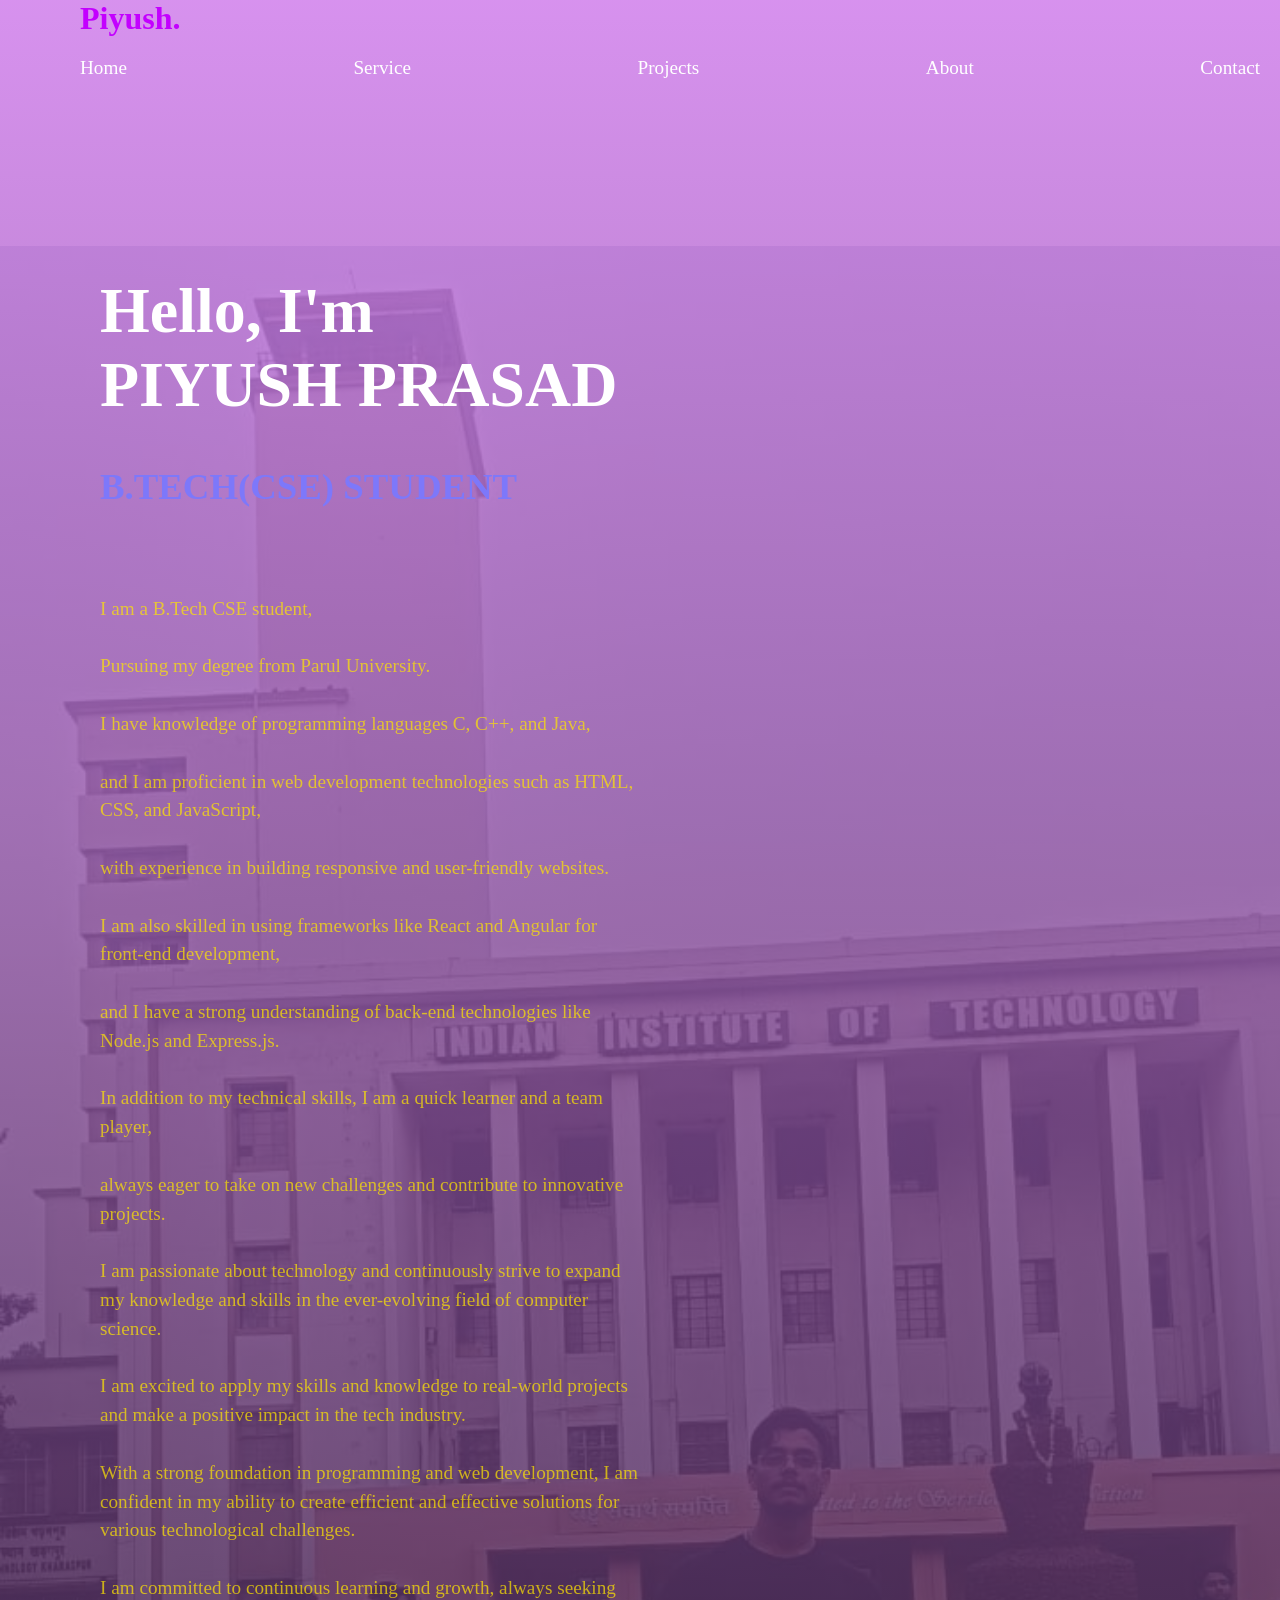
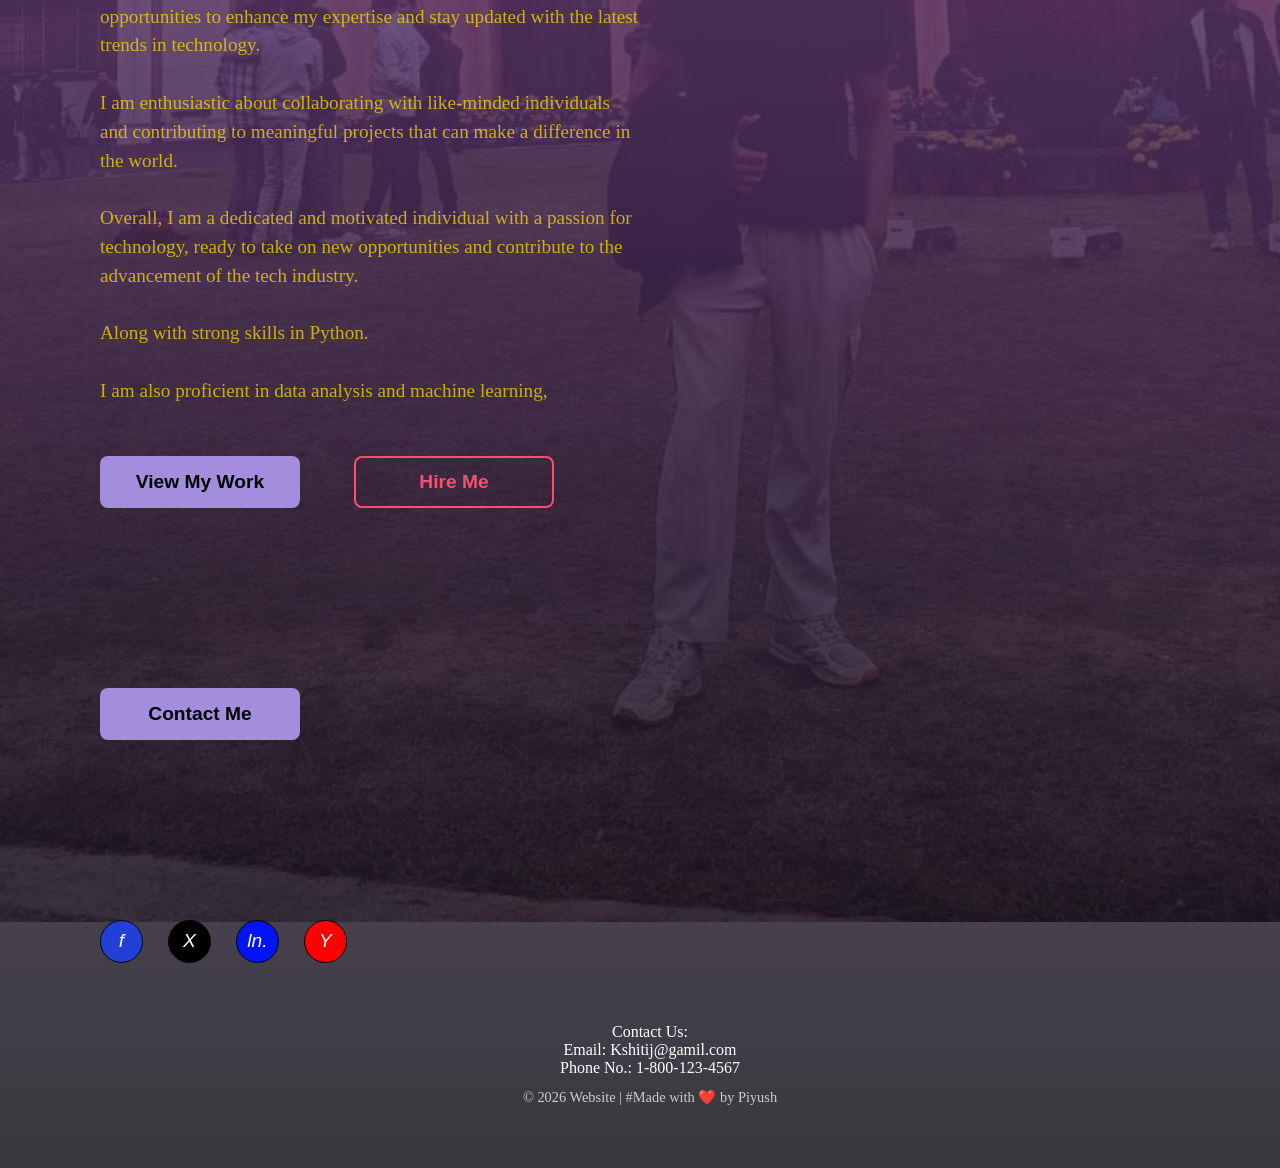
==== My Projects/About.html @ 8deb4614 "Creaate new folder" ====
<!DOCTYPE html>
<html lang="en">
<head>
    <meta charset="UTF-8">
    <meta http-equiv="X-UA-Compatible" content="IE=edge">
    <meta name="viewport" content="width=device-width, initial-scale=1.0">
    <title>My Projects</title>
    <link rel="stylesheet" href="About.css">
</head>
<body>   
    <header id="head">
        <div class="left-container">
            <a class="logo" href="main.html">Piyush.</a>
        </div>
        <nav>
            <a class="item" href="main.html">Home</a>
            <a class="item" href="Service.html">Service</a> 
            <a class="item" href="Projects.html">Projects</a>
            <a class="item" href="About.html">About</a>
            <a class="item" href="Contact.html">Contact</a>
        </nav>
    </header> 

    <section id="main">
        <div class="container">
            <div class="main-heading">
                <h1>Hello, 
                    <a></a>I'm</a>
                    <br>PIYUSH PRASAD</br></h1>
                <br>    <h3>B.TECH(CSE) STUDENT</h3></br>
            <p>
            
                <br>I am a B.Tech CSE student,</br> 
                <br>Pursuing my degree from Parul University.</br> 
                <br>I have knowledge of programming languages C, C++, and Java,</br>
                <br>and I am proficient in web development technologies such as HTML, CSS, and JavaScript,</br>
                <br>with experience in building responsive and user-friendly websites.</br>
                <br>I am also skilled in using frameworks like React and Angular for front-end development,</br>
                <br>and I have a strong understanding of back-end technologies like Node.js and Express.js.</br>
                <br>In addition to my technical skills, I am a quick learner and a team player,</br>
                <br>always eager to take on new challenges and contribute to innovative projects.</br>
                <br>I am passionate about technology and continuously strive to expand my knowledge and skills in the ever-evolving field of computer science.</br>
                <br>I am excited to apply my skills and knowledge to real-world projects and make a positive impact in the tech industry.</br>
                <br>With a strong foundation in programming and web development, I am confident in my ability to create efficient and effective solutions for various technological challenges.</br></li>
                <br>I am committed to continuous learning and growth, always seeking opportunities to enhance my expertise and stay updated with the latest trends in technology.</br>
                <br>I am enthusiastic about collaborating with like-minded individuals and contributing to meaningful projects that can make a difference in the world.</br>
                <br>Overall, I am a dedicated and motivated individual with a passion for technology, ready to take on new opportunities and contribute to the advancement of the tech industry.</br>
                <br>Along with strong skills in Python.</br>
                <br>I am also proficient in data analysis and machine learning,</br>

            </p>
            <div class="tat">
                <button class="btn-1">View My Work</button>
                <button class="btn-2">Hire Me</button>
                <button class="btn-3" href="Contact.html" target="_blank">Contact Me</button>
            </div>

            <div class="icon">
                <i class="fa">f</i>
                <i class="ti">X</i>
                <i class="li">ln.</i>
                <i class="yu">Y</i>
            </div>
            </div>
        </div>
       <!--- <div class="lll"></div> -->

   </section>
   <footer>
        <a>Contact Us:<br> Email: Kshitij@gamil.com<br> Phone No.: 1-800-123-4567</a>
        <p class="copyright">&copy; 2026 Website | #Made with ❤️ by Piyush</p>
         </footer>
    </body>
    </html>
---- My Projects/About.css ----
* {
  padding: 0;
  margin: 0;
  border: none;
  outline: 0;
  text-decoration: none;
  color: white;
}

body {
  background:linear-gradient( rgba(75, 141, 188, 0.8), rgba(240, 77, 172, 0.8));
  
  font-family: inter;
background-image: linear-gradient(
  rgba(205, 118, 234, 0.8),
  rgba(6, 7, 12, 0.8)
), url("pic.jpeg");
  background-repeat: no-repeat;
  background-position: center;
  background-size: cover;
  height: 100%;
  width: 100%;
  
}

#header, nav {
  display: flex;
  position: relative;
  align-items: center;
  justify-content: space-between;
  padding-top: 10px;
  padding-bottom: 10px;
  padding: 20px;
  z-index: 1;
}

.item {
  font-size: 1.2rem;
  font-weight: 500;
  margin-left: 60px;
  transition: color 0.12s, transform 0.12s;
}

nav .active {
  color: #e3d272;
}

.item:hover {
  color: #e3d272;
}

.item:active {
  transform: scale(1.1);
}


.logo {
  font-size: 2rem;
  font-weight: 800;
  padding: 0 80px;
  position: relative;
  color: rgb(195, 0, 255);
}


#main {
  display: grid;
  grid-template-columns: 1fr 1fr;
  padding: 0 100px;
}

.container {
  display: flex;
  align-items: center;
  padding-top: 150px;
  z-index: 1;
}

h1{
  font-size: 4rem;
  font-weight: 800;
  padding: 25px 0;
}

h3 {
  font-size: 2.3rem;
  font-weight: 800;
  color: #7d78fa;
  padding-bottom: 40px;
}

p {
  font-size: larger ;
  color: rgba(255, 230, 0, 0.707);
  line-height: 1.5;
  padding-bottom: 50px;

}


.tat button {
  color: black;
  font-size: 1.2rem;
  font-weight: 600;
  padding: 15px 0;
  width: 200px;
  border:none;
  border-radius: 8px;
  margin-right: 50px;
  background-color: #a38ede;
  margin-bottom: 180px;
  transition: background-color 0.12s, border 0.12s, color 0.21s, padding 0.12s;
}

.tat .btn-1 :hover {
  background-color: transparent;
  color: #f6506e;
  border: 2px solid #f6506e;
  padding: 13px 0;
}

.tat .btn-2:hover {
  background-color: #f6506e;
  color: #000000;
}

.tat .btn-2 {
  background-color: transparent;
  color: #f6506e;
  border: 2px solid #f6506e;
  padding: 13px 0;
}


.icon {
  display: flex;
  align-items: center;
  gap: 25px;
}

.icon{
  padding-bottom: 50px;
}

.icon i {
font-size: 1.2rem;
color: #ffffff;
border: 1px solid #030303;
border-radius: 50px;
padding: 8px;
height: 25px;
width: 25px;
display: flex;
align-items: center;
justify-content: center;
transition: transform 0.12s, box-shadow 0.12s;
cursor: pointer;

}

.icon i:hover {
  transform: scale(1.1);
  text-shadow: 0 0 10px #766b6d, 0 0 20px #766b6d, 0 0 30px #766b6d, 0 0 40px #766b6d;
}




footer {
  background-color: transparent;
  color: #fff;
  text-align: center;
  padding: 10px;
  bottom: 0;
  width: 100%;
}
a{
    color: #fff;
}
.copyright {
  margin-top: 10px;
  font-size: 0.9rem;
  color: #ccc;
}

/* Animations */
@keyframes fadeIn {
  from{
    transform: translateY(40px);
    opacity: 0;
  }
  to{
    transform: translateY(0);
    opacity: 1;
  }
}

@keyframes fadeInTop {
  from{
    transform: translateY(-100%);
    opacity: 0;
  }
  to{
    transform: translateY(0);
    opacity: 1;
  }
}

@keyframes backgroundZoom {
  from{
    background-size: 80%;
  }
  to{
    background-size: 100%;
  }
}




/* Apply Animations */
h1 {
  animation: fadeIn 1.2s ease-out forwards;
  opacity: 0;
  animation-delay: 0.2s;
}

h3 {
  animation: fadeIn 1.4s ease-out forwards;
  opacity: 0;
  animation-delay: 0.4s;
}

p {
  animation: fadeIn 1.6s ease-out forwards;
  opacity: 0;
  animation-delay: 0.6s;
}
button {
  animation: fadeIn 1.8s ease-out forwards;
  opacity: 0;
  animation-delay: 0.8s;
}
.icon {
  animation: fadeIn 2s ease-out forwards;
  opacity: 0;
  animation-delay: 1s;
}

.item,
.left-container {
  animation: fadeInTop 1s ease-in forwards;
  opacity: 0;
}

body {
  animation: backgroundZoom 3s ease-in forwards;
}
.fa{
  font-family: Arial, Helvetica, sans-serif;
  background-color: rgb(34, 64, 214);
  color: rgb(244, 244, 244);
}
.ti{
  font-family: Arial, Helvetica, sans-serif;
  background-color: rgb(0, 0, 0);
  color: rgb(244, 244, 244);
}
.li{
  font-family: Arial, Helvetica, sans-serif;
  background-color: rgb(0, 20, 245);
  color: rgb(255, 255, 255);
}
.yu{
  font-family: Arial, Helvetica, sans-serif;
  background-color: rgb(255, 0, 0);
  color: rgb(244, 244, 244);
}
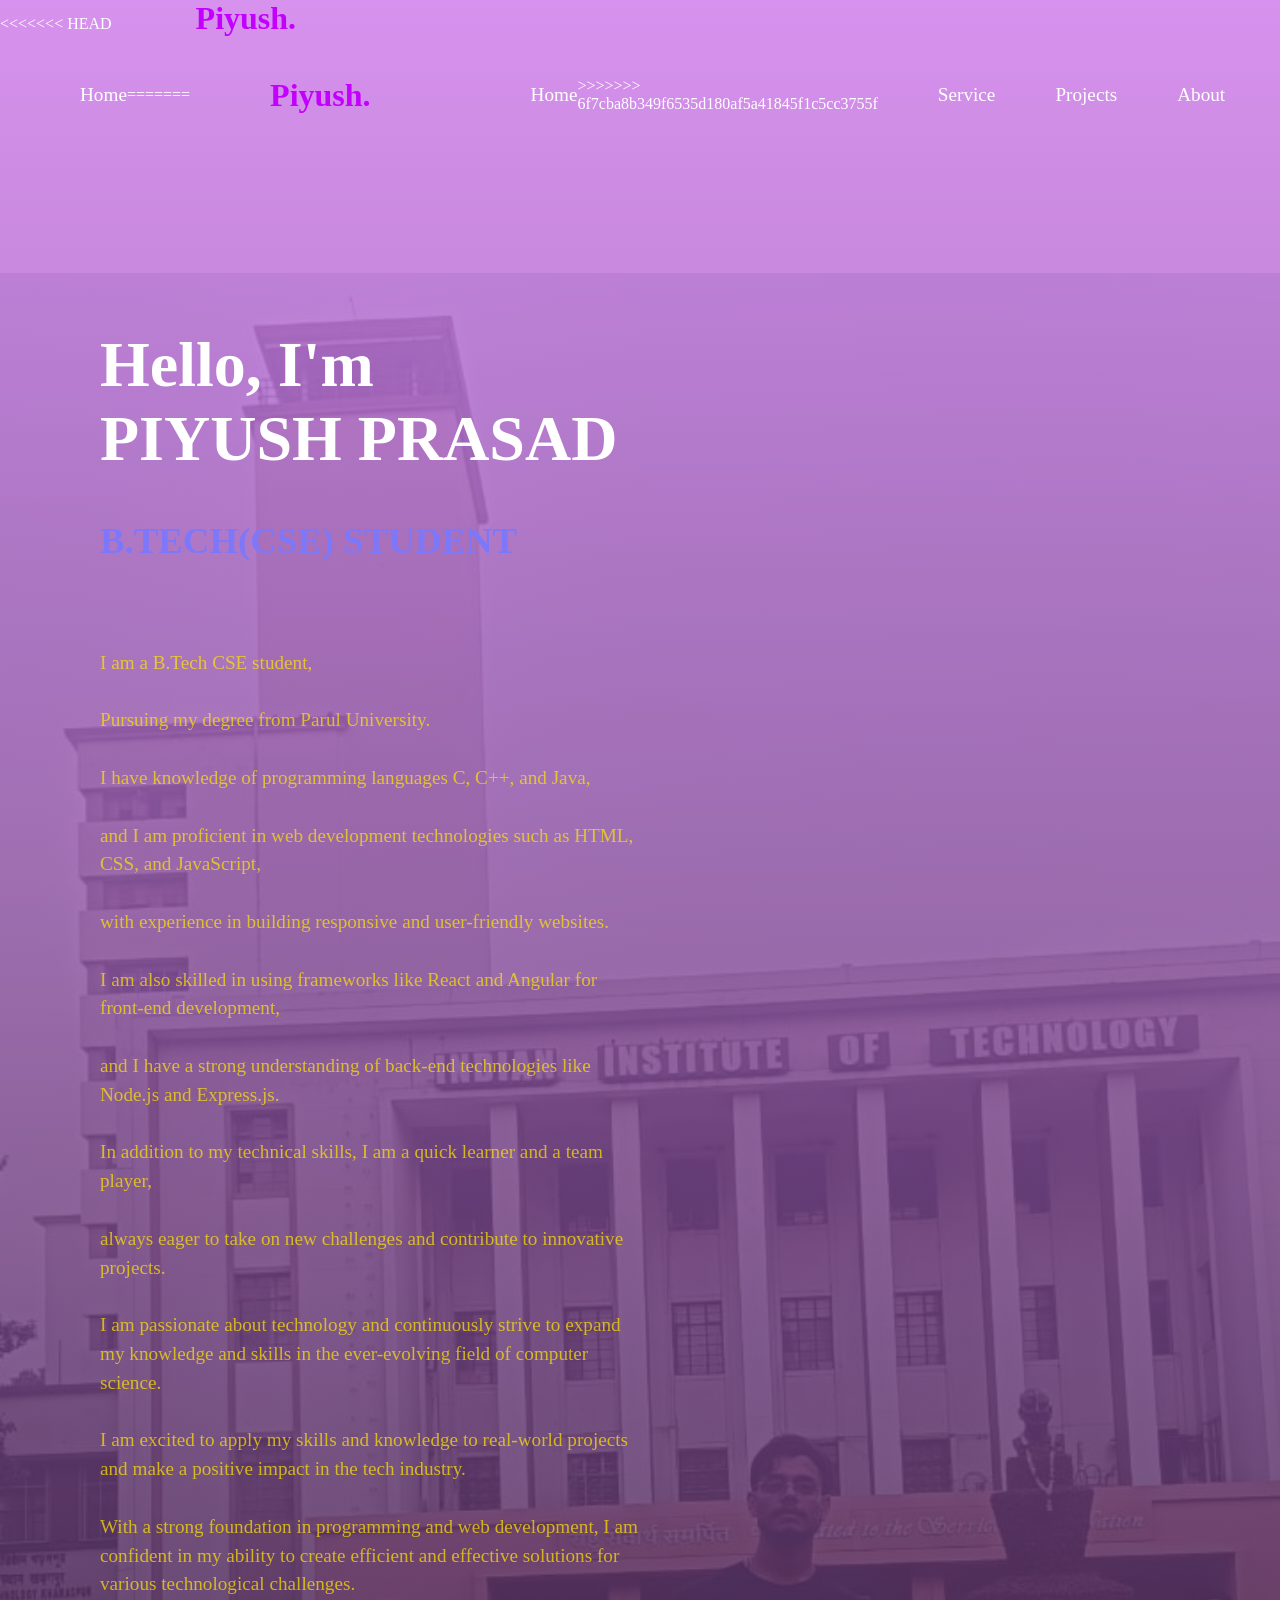
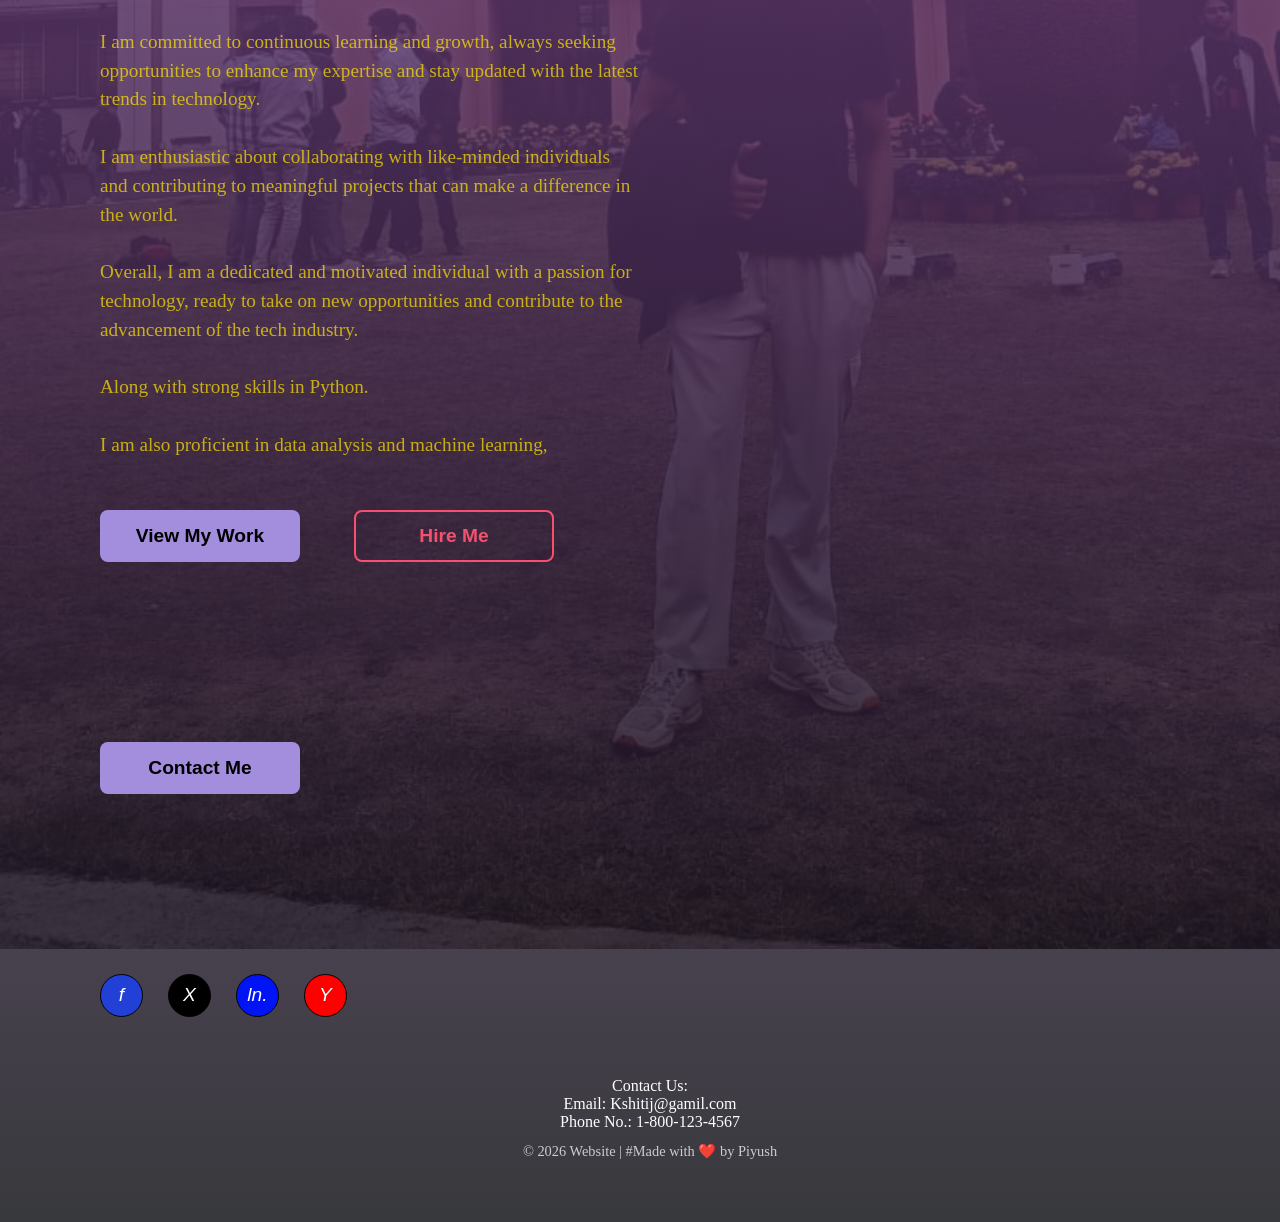
==== commit 3311432d: "Resolve merge cinflict" ====
--- a/My Projects/About.html
+++ b/My Projects/About.html
@@ -10,10 +10,17 @@
 <body>   
     <header id="head">
         <div class="left-container">
+<<<<<<< HEAD
+            <a class="logo" href="index.html">Piyush.</a>
+        </div>
+        <nav>
+            <a class="item" href="index.html">Home</a>
+=======
             <a class="logo" href="main.html">Piyush.</a>
         </div>
         <nav>
             <a class="item" href="main.html">Home</a>
+>>>>>>> 6f7cba8b349f6535d180af5a41845f1c5cc3755f
             <a class="item" href="Service.html">Service</a> 
             <a class="item" href="Projects.html">Projects</a>
             <a class="item" href="About.html">About</a>
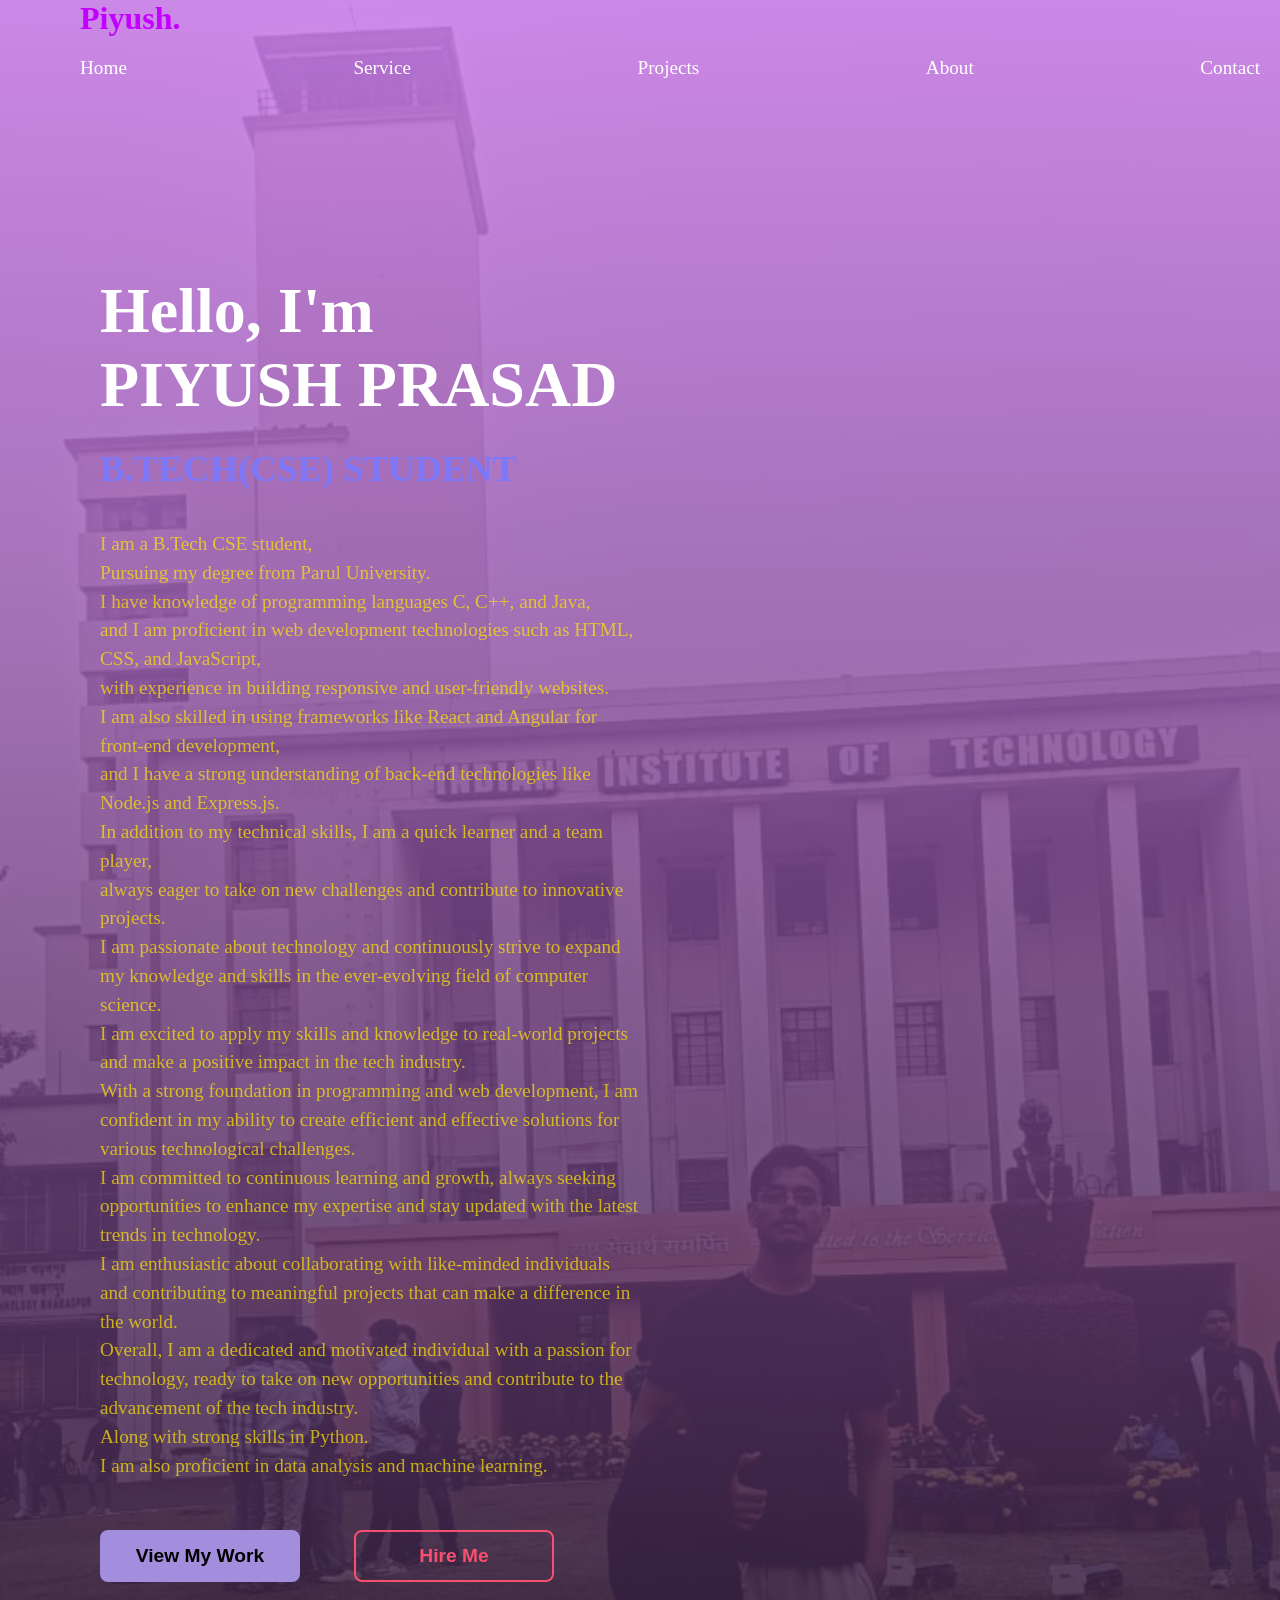
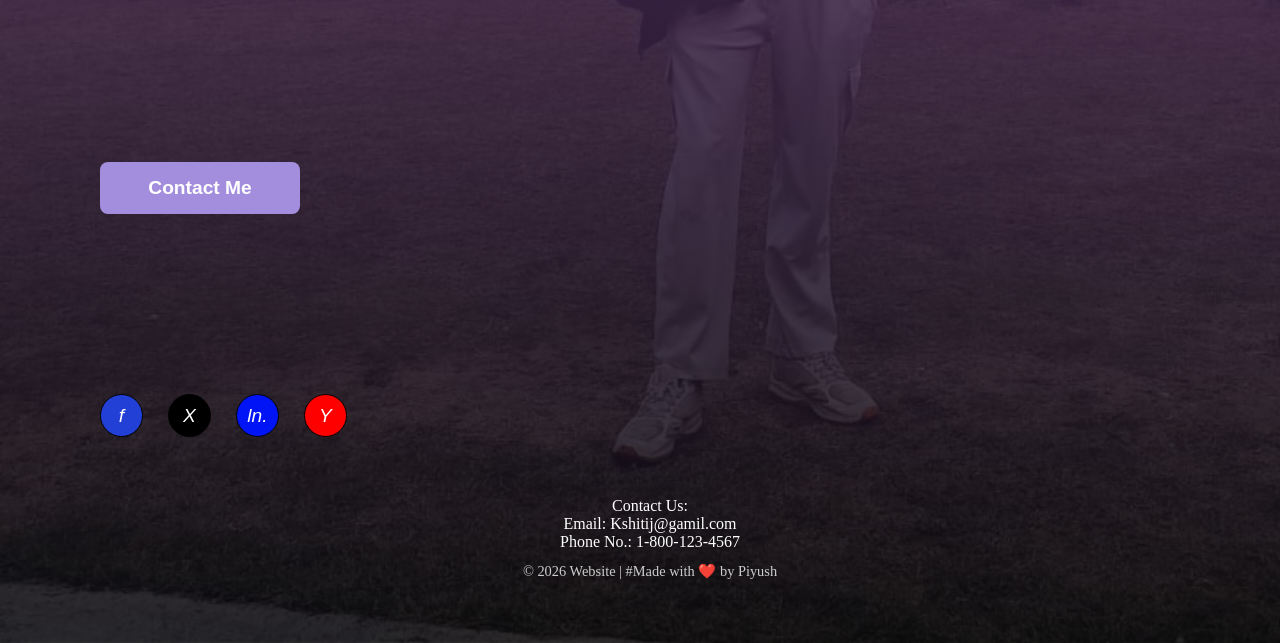
==== commit 04e00720: "change in folder" ====
--- a/My Projects/About.html
+++ b/My Projects/About.html
@@ -10,17 +10,10 @@
 <body>   
     <header id="head">
         <div class="left-container">
-<<<<<<< HEAD
             <a class="logo" href="index.html">Piyush.</a>
         </div>
         <nav>
             <a class="item" href="index.html">Home</a>
-=======
-            <a class="logo" href="main.html">Piyush.</a>
-        </div>
-        <nav>
-            <a class="item" href="main.html">Home</a>
->>>>>>> 6f7cba8b349f6535d180af5a41845f1c5cc3755f
             <a class="item" href="Service.html">Service</a> 
             <a class="item" href="Projects.html">Projects</a>
             <a class="item" href="About.html">About</a>
@@ -31,35 +24,33 @@
     <section id="main">
         <div class="container">
             <div class="main-heading">
-                <h1>Hello, 
-                    <a></a>I'm</a>
-                    <br>PIYUSH PRASAD</br></h1>
-                <br>    <h3>B.TECH(CSE) STUDENT</h3></br>
+                <h1>Hello,
+                    <span>I'm</span>
+                    <br>PIYUSH PRASAD</h1>
+                <h3>B.TECH(CSE) STUDENT</h3>
             <p>
-            
-                <br>I am a B.Tech CSE student,</br> 
-                <br>Pursuing my degree from Parul University.</br> 
-                <br>I have knowledge of programming languages C, C++, and Java,</br>
-                <br>and I am proficient in web development technologies such as HTML, CSS, and JavaScript,</br>
-                <br>with experience in building responsive and user-friendly websites.</br>
-                <br>I am also skilled in using frameworks like React and Angular for front-end development,</br>
-                <br>and I have a strong understanding of back-end technologies like Node.js and Express.js.</br>
-                <br>In addition to my technical skills, I am a quick learner and a team player,</br>
-                <br>always eager to take on new challenges and contribute to innovative projects.</br>
-                <br>I am passionate about technology and continuously strive to expand my knowledge and skills in the ever-evolving field of computer science.</br>
-                <br>I am excited to apply my skills and knowledge to real-world projects and make a positive impact in the tech industry.</br>
-                <br>With a strong foundation in programming and web development, I am confident in my ability to create efficient and effective solutions for various technological challenges.</br></li>
-                <br>I am committed to continuous learning and growth, always seeking opportunities to enhance my expertise and stay updated with the latest trends in technology.</br>
-                <br>I am enthusiastic about collaborating with like-minded individuals and contributing to meaningful projects that can make a difference in the world.</br>
-                <br>Overall, I am a dedicated and motivated individual with a passion for technology, ready to take on new opportunities and contribute to the advancement of the tech industry.</br>
-                <br>Along with strong skills in Python.</br>
-                <br>I am also proficient in data analysis and machine learning,</br>
-
+                I am a B.Tech CSE student,<br> 
+                Pursuing my degree from Parul University.<br> 
+                I have knowledge of programming languages C, C++, and Java,<br>
+                and I am proficient in web development technologies such as HTML, CSS, and JavaScript,<br>
+                with experience in building responsive and user-friendly websites.<br>
+                I am also skilled in using frameworks like React and Angular for front-end development,<br>
+                and I have a strong understanding of back-end technologies like Node.js and Express.js.<br>
+                In addition to my technical skills, I am a quick learner and a team player,<br>
+                always eager to take on new challenges and contribute to innovative projects.<br>
+                I am passionate about technology and continuously strive to expand my knowledge and skills in the ever-evolving field of computer science.<br>
+                I am excited to apply my skills and knowledge to real-world projects and make a positive impact in the tech industry.<br>
+                With a strong foundation in programming and web development, I am confident in my ability to create efficient and effective solutions for various technological challenges.<br>
+                I am committed to continuous learning and growth, always seeking opportunities to enhance my expertise and stay updated with the latest trends in technology.<br>
+                I am enthusiastic about collaborating with like-minded individuals and contributing to meaningful projects that can make a difference in the world.<br>
+                Overall, I am a dedicated and motivated individual with a passion for technology, ready to take on new opportunities and contribute to the advancement of the tech industry.<br>
+                Along with strong skills in Python.<br>
+                I am also proficient in data analysis and machine learning.
             </p>
             <div class="tat">
                 <button class="btn-1">View My Work</button>
                 <button class="btn-2">Hire Me</button>
-                <button class="btn-3" href="Contact.html" target="_blank">Contact Me</button>
+                <button class="btn-3"><a href="Contact.html" target="_blank">Contact Me</a></button>
             </div>
 
             <div class="icon">
@@ -74,7 +65,9 @@
 
    </section>
    <footer>
-        <a>Contact Us:<br> Email: Kshitij@gamil.com<br> Phone No.: 1-800-123-4567</a>
+        <div class="footer-contact">
+            Contact Us:<br> Email: Kshitij@gamil.com<br> Phone No.: 1-800-123-4567
+        </div>
         <p class="copyright">&copy; 2026 Website | #Made with ❤️ by Piyush</p>
          </footer>
     </body>
